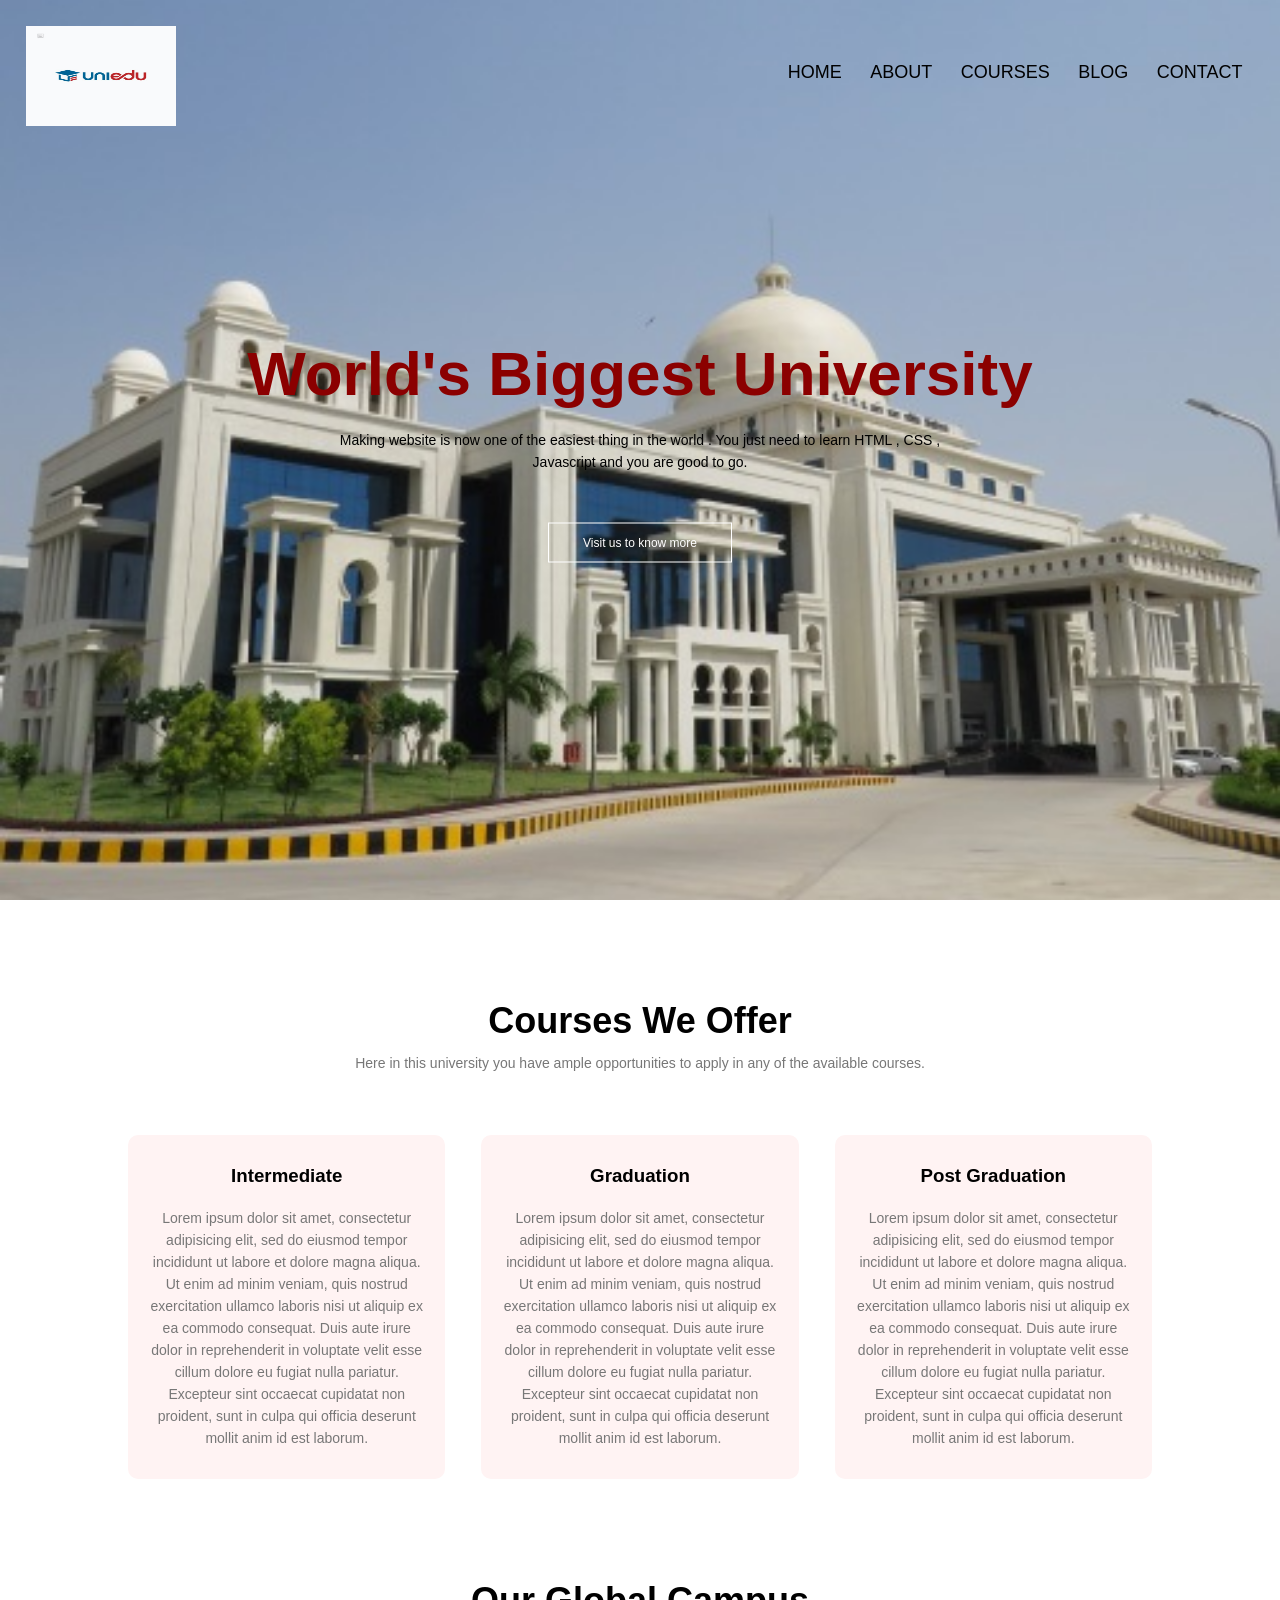
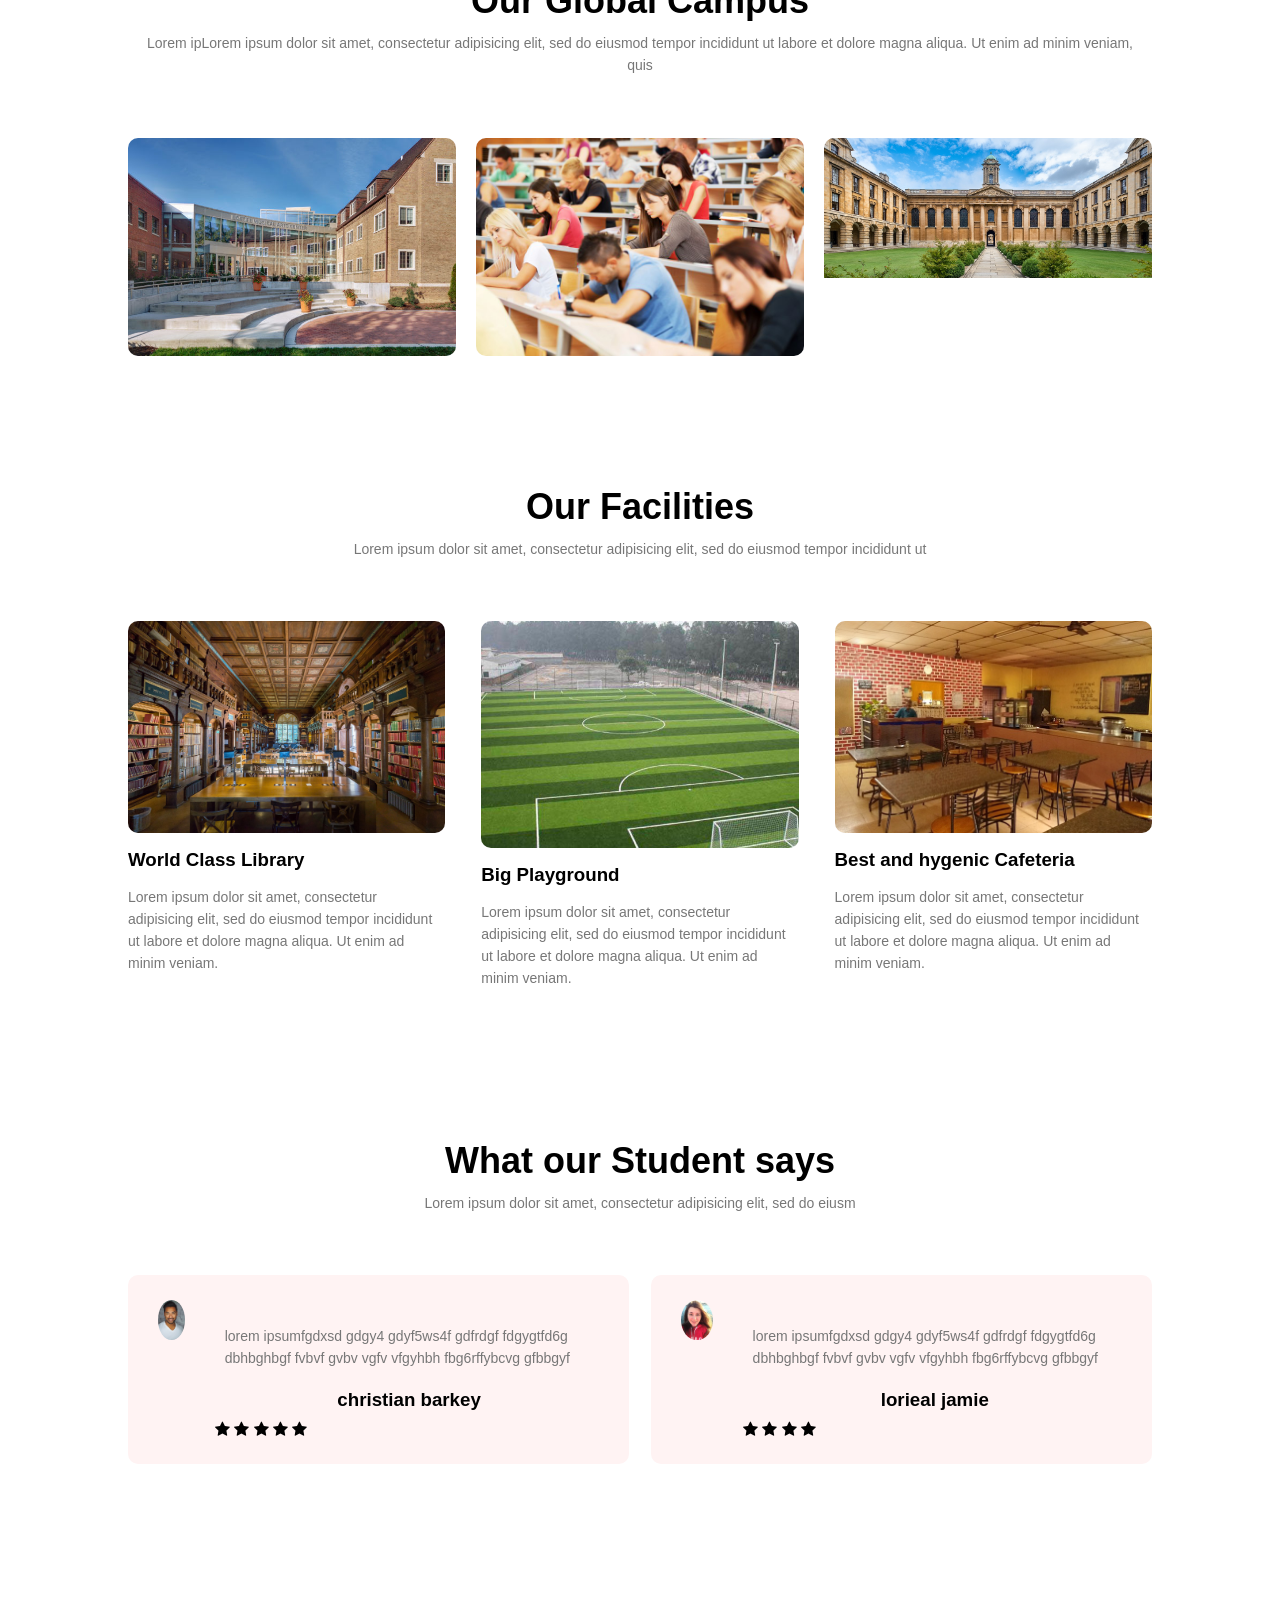
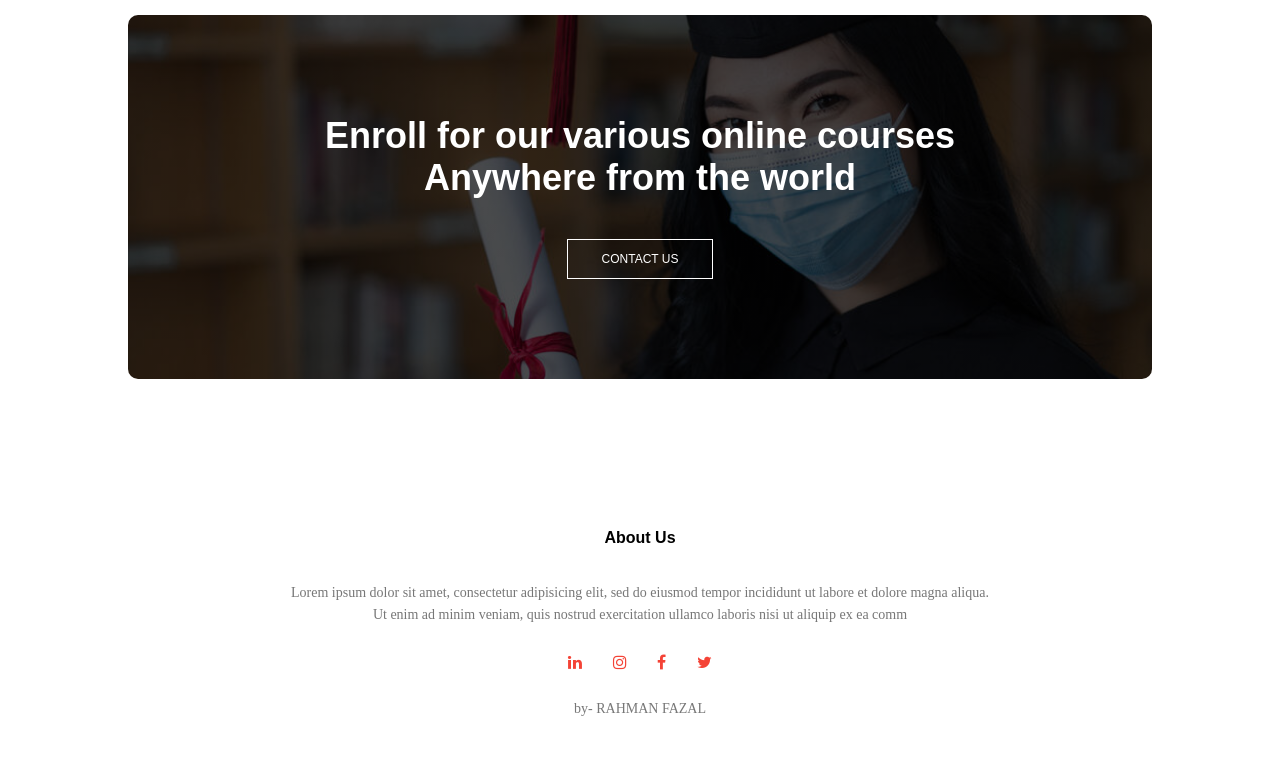
==== university.html @ 799d254d "initial commit" ====
<html>
<head>
    <meta name="viewport" content="width=device-width, initial-scale=1.0">
	<title> UNIVERSITY WEB DESIGN</title>
	<link rel="stylesheet" href="university.css">
	<link rel="stylesheet" href="https://stackpath.bootstrapcdn.com/font-awesome/4.7.0/css/font-awesome.min.css">
</head>
<body>
	<section class="header">
		<nav>
			<a href="university.html"><img src="images/logo.jpg"></a>
			<div class="nav-links" id="navLinks">
				<i class="fa fa-times" onclick="hidemenu()"></i>
				<ul>
					<li><a href="">HOME</a></li>
					<li><a href="">ABOUT</a></li>
					<li><a href="">COURSES</a></li>
					<li><a href="">BLOG</a></li>
					<li><a href="">CONTACT</a></li>
				</ul>
            </div>
            <i class="fa fa-bars" onclick="showmenu()"></i>
		</nav>
<div class="text-box">
    <h1>World's Biggest University</h1>
    <p>Making website is now one of the easiest thing in the world . You just need to learn HTML , CSS ,<br> Javascript and you are good to go.
    </p>
    <a href="" class="hero-btn">Visit us to know more</a>
</div>
</section>
<!---Course---->
<section class="course">
	<h1>Courses We Offer</h1>
	<p>Here in this university you have ample opportunities to apply in any of the available courses.</p>

<div class="row">
	<div class="course-col">
		<h3>Intermediate</h3>
		<p>Lorem ipsum dolor sit amet, consectetur adipisicing elit, sed do eiusmod
		tempor incididunt ut labore et dolore magna aliqua. Ut enim ad minim veniam,
		quis nostrud exercitation ullamco laboris nisi ut aliquip ex ea commodo
		consequat. Duis aute irure dolor in reprehenderit in voluptate velit esse
		cillum dolore eu fugiat nulla pariatur. Excepteur sint occaecat cupidatat non
		proident, sunt in culpa qui officia deserunt mollit anim id est laborum.</p>
	</div>
    <div class="course-col">
		<h3>Graduation</h3>
		<p>Lorem ipsum dolor sit amet, consectetur adipisicing elit, sed do eiusmod
		tempor incididunt ut labore et dolore magna aliqua. Ut enim ad minim veniam,
		quis nostrud exercitation ullamco laboris nisi ut aliquip ex ea commodo
		consequat. Duis aute irure dolor in reprehenderit in voluptate velit esse
		cillum dolore eu fugiat nulla pariatur. Excepteur sint occaecat cupidatat non
		proident, sunt in culpa qui officia deserunt mollit anim id est laborum.</p>
	</div>
	<div class="course-col">
		<h3>Post Graduation</h3>
		<p>Lorem ipsum dolor sit amet, consectetur adipisicing elit, sed do eiusmod
		tempor incididunt ut labore et dolore magna aliqua. Ut enim ad minim veniam,
		quis nostrud exercitation ullamco laboris nisi ut aliquip ex ea commodo
		consequat. Duis aute irure dolor in reprehenderit in voluptate velit esse
		cillum dolore eu fugiat nulla pariatur. Excepteur sint occaecat cupidatat non
		proident, sunt in culpa qui officia deserunt mollit anim id est laborum.</p>
	</div>
</div>
</section>

<!--------------campus------->
<section class="campus">
	<h1>
		Our Global Campus
	</h1>
	<p>Lorem ipLorem ipsum dolor sit amet, consectetur adipisicing elit, sed do eiusmod
		tempor incididunt ut labore et dolore magna aliqua. Ut enim ad minim veniam,
		quis</p>
		<div class="row">
			<div class="campus-col">
				<img src="images/banner1.jpg">
				<div class="layer">
					<h3>LONDON</h3>
				</div>
			</div>
			<div class="campus-col">
				<img src="images/banner2.jpg">
				<div class="layer">
					<h3>NEW YORK</h3>
				</div>
			</div>
			<div class="campus-col">
				<img src="images/university1.png">
				<div class="layer">
					<h3>SINGAPORE</h3>
				</div>
			</div>
</div>
</section>

<!--------facilities------>
<section class="facilities">
	<h1>Our Facilities</h1>
	<p>Lorem ipsum dolor sit amet, consectetur adipisicing elit, sed do eiusmod
	tempor incididunt ut </p>
	<div class="row">
		<div class="facilities-cols">
			<img src="images/library.jpeg">
			<h3>World Class Library</h3>
			<p>Lorem ipsum dolor sit amet, consectetur adipisicing elit, sed do eiusmod
			tempor incididunt ut labore et dolore magna aliqua. Ut enim ad minim veniam.</p>
		</div>
		<div class="facilities-cols">
			<img src="images/playground.jpg">
			<h3>Big Playground</h3>
			<p>Lorem ipsum dolor sit amet, consectetur adipisicing elit, sed do eiusmod
			tempor incididunt ut labore et dolore magna aliqua. Ut enim ad minim veniam.</p>
		</div>
		<div class="facilities-cols">
			<img src="images/canteen.jpg">
			<h3>Best and hygenic Cafeteria</h3>
			<p>Lorem ipsum dolor sit amet, consectetur adipisicing elit, sed do eiusmod
			tempor incididunt ut labore et dolore magna aliqua. Ut enim ad minim veniam.</p>
		</div>
	</div>
</section>



<!-----------testimonials-------->

<section class="testimonials">
	<h1>What our Student says</h1>
	<p>Lorem ipsum dolor sit amet, consectetur adipisicing elit, sed do eiusm</p>
	<div class="row">
		<div class="testimonial-col">
			<img src="images/user1.jpg">
			<div>
				<p>lorem ipsumfgdxsd gdgy4 gdyf5ws4f gdfrdgf fdgygtfd6g dbhbghbgf fvbvf gvbv vgfv  vfgyhbh fbg6rffybcvg gfbbgyf</p>
				<h3>christian barkey</h3>
				<i class="fa fa-star"></i>
				<i class="fa fa-star"></i>
				<i class="fa fa-star"></i>
				<i class="fa fa-star"></i>
				<i class="fa fa-star"></i>
			</div>
		</div>
		<div class="testimonial-col">
			<img src="images/user2.jpg">
			<div>
				<p>lorem ipsumfgdxsd gdgy4 gdyf5ws4f gdfrdgf fdgygtfd6g dbhbghbgf fvbvf gvbv vgfv  vfgyhbh fbg6rffybcvg gfbbgyf</p>
				<h3>lorieal jamie</h3>
				<i class="fa fa-star"></i>
				<i class="fa fa-star"></i>
				<i class="fa fa-star"></i>
				<i class="fa fa-star"></i>
			</div>
		</div>
	</div>
</section>

<!---------------call to action-------->
<section class="cta">
	<h1>Enroll for our various online courses <br>Anywhere from the world</h1>
	<a href="" class="hero-btn">CONTACT US</a>
</section>


<!------------footer------------>
<section class="footer">
	<h4>About Us</h4>
	<p>Lorem ipsum dolor sit amet, consectetur adipisicing elit, sed do eiusmod
	tempor incididunt ut labore et dolore magna aliqua.<br> Ut enim ad minim veniam,
	quis nostrud exercitation ullamco laboris nisi ut aliquip ex ea comm</p>
<div class="icons">
	<i class="fa fa-linkedin"></i>
	<i class="fa fa-instagram"></i>
	<i class="fa fa-facebook"></i>
	<i class="fa fa-twitter"></i>
</div>
<p>by- RAHMAN FAZAL</p>
</section>
<!-------JAVASCRIPT FOR TOGGLE MENU--------->
<script> 
      
       var navLinks = document.getElementById("navLinks");
       function showmenu(){
       	navLinks.style.right ="0";
       }
        function hidemenu(){
       	navLinks.style.right ="-200px";
       }

</script>
</body>
</html>
---- university.css ----
*{
	margin: 0;
	padding: 0;
	font-family: 'poppins',sans-serif;
}
.header{
	min-height: 100vh;
	width: 100%;
	background-image:url(images/banner3.jpg);
	background-position: center;
	background-size: cover;
	position: relative;
}
nav{
	display:flex;
	padding-top:2% ;
	padding-left: 2%;
	padding-right: 2%;
	justify-content: space-between;
	align-items: center;
}
nav img{
	width: 150px;
	height: 100px;
}
.nav-links{
	flex: 1;
	text-align: right;
}
.nav-links ul li{
	list-style: none;
	display: inline-block;
	padding: 12px 12px;
	position: relative;
}
.nav-links ul li a{
	color: #000;
	text-decoration: none;
	font-size: 18px;
}
.nav-links ul li::after{
	content: '';
    width: 0%;
    height: 6px;
    background: #f44336;
    display: block;
    margin: auto;
    transition: 0.5s;
}
.nav-links ul li:hover::after{
	width: 100%;
}
.text-box{
	width: 90%;
	color: #f44336;
	position: absolute;
	top: 50%;
	left: 50%;
	transform: translate(-50%,-50%);
	text-align: center;
}
.text-box h1{
   font-size: 62px;
   color: darkred;
}
.text-box p{
	 margin: 10px 0 40px;
	 font-size: 14px;
	 color: black;
}
.hero-btn {
	display: inline-block;
	text-decoration: none;
	color: #fff;	
	border: 1px solid #fff;
	padding: 12px 34px;
	font-size: 12px;
	background: transparent;
	position: relative;
	cursor: pointer;
}
.hero-btn:hover{
	border: 1px solid #f44336;
	background: #f44336;
	transition: 1s;
}
nav .fa{
	display: none;
}
@media(max-width: 700px){
	.text-box h1{
		font-size: 20px;
	}
	.nav-links ul li{
		display: block;
	}
	.nav-links{
		position: absolute;
		background: #f44336;
		height: 100vh;
		width: 200px;
		top: 0;
        right: -200px;
        text-align: left;
        z-index: 2;
        transition: 1s;
	}
	nav .fa{
		display: block;
		color: #fff;
		margin: 10px;
		font-size: 22px;
		cursor:pointer;
	}
	.nav-links ul {
		padding: 30px;
	}
}
/*------course-----*/
.course{
	width: 80%;
	margin: auto;
	text-align: center;
	padding-top: 100px;
}
h1{
	font-size: 36px;
	font-weight: 600;
}
p{
	color:#777 ;
	font-size: 14px;
	font-weight: 300;
    line-height: 22px;
    padding: 10px;
  }
.row{
	margin-top: 5%;
	display: flex;
	justify-content: space-between;
}
.course-col{
	flex-basis: 31%;
	background: #fff3f3;
	border-radius: 10px;
	margin-bottom: 5%;
	padding: 20px 12px;
	box-sizing: border-box; 
}
h3{
	text-align: center;
	font-weight: 600;
	margin: 10px 0;
}
.course-col:hover{
	box-shadow: 0 0 20px 0px rgba(0, 0, 0, 0.2);
}
@media(max-width: 700px){
	.row{flex-direction: column; 
	}
}
/*--------campus--------*/

.campus{
	width: 80%;
	margin: auto;
	text-align: center;
	padding-top: 50px;
}
.campus-col{
	flex-basis: 32%;
	border-radius: 10px;
	margin-bottom: 30px;
	position: relative;
	overflow: hidden;
}
.campus-col img{
	width: 100%;
	display: block;

}
.layer{
	background:transparent; 
	height: 100%;
	width: 100%;
	position: absolute;
	top: 0;
	left: 0;
	transition: 0.5s;
}
.layer:hover{
    background:rgba(226, 0, 0, 0.7);      
}
.layer h3{
	width: 100%;
	font-weight: 500;
	color: #fff;
	font-size: 26px;
	bottom: 0;
	left: 50%;
	transform: translateX(-50%);
	position: absolute;
	opacity: 0;
	transition: 0.5s;
}
.layer:hover h3{
	bottom: 49%;
	opacity: 1;

}

/*-----------facilities------*/
.facilities{
         width: 80%;
         margin: auto;
         text-align: center;
         padding-top: 100px;
}
.facilities-cols{
	flex-basis: 31%;
	border-radius: 10px;
	margin-bottom: 5%;
	text-align: left;
}
.facilities-cols img{
	width: 100%;
	border-radius: 10px;
}
.facilities-cols p{
	padding: 0;
}
.facilities-cols h3{
	margin-top: 16px;
	margin-bottom: 15px;
	text-align: left;
}

/*-------------testimonials----------*/

.testimonials{
	width: 80%;
	margin: auto;
	padding-top: 100px;
	text-align: center;
}
.testimonial-col{
	flex-basis: 44%;
	border-radius: 10px;
	margin-bottom: 5%;
	text-align: left;
	background: #fff3f3;
	padding: 25px;
	cursor: pointer;
	display: flex;
}
.testimonial-col img{
	height: 40px;
	margin-left: 5px;
	margin-right: 30px;
	border-radius: 50%;
}
.testimonial-col p{
	margin-top: 15px;
	text-align: left;
}
@media(max-width: 700px){
	.testimonial-col img{
		margin-left: 0px;
		margin-right: 15px;
	}
}
.cta{
	margin: 100px auto;
	width:80% ;
	background-image: linear-gradient(rgba(0, 0, 0, 0.7),rgba(0,0,0,0.7)),url(images/certificate.jpg);
    background-position: center;
    background-size: cover;
    border-radius: 10px;
    text-align: center;
    padding: 100px 0;
}
.cta h1{
	color: #fff;
	margin-bottom: 40px;
	padding: 0;
}
@media(max-width: 700px)
{
	.cta h1{
		font-size: 24px;
	}
}
/*----------------footer------------*/

.footer{
	width: 100%;
	text-align: center;
	padding: 30px 0;
}
.footer h4{
	margin-bottom: 25px;
	margin-top: 20px;
	font-weight: 600;
}
.footer p{
	font-family: cursive;
}
.icons .fa{
	color: #f44336;
	margin: 0 13px;
	cursor: pointer;
	padding: 18px 0;
}
.fa-heart-o{
	color: #f44336;
}
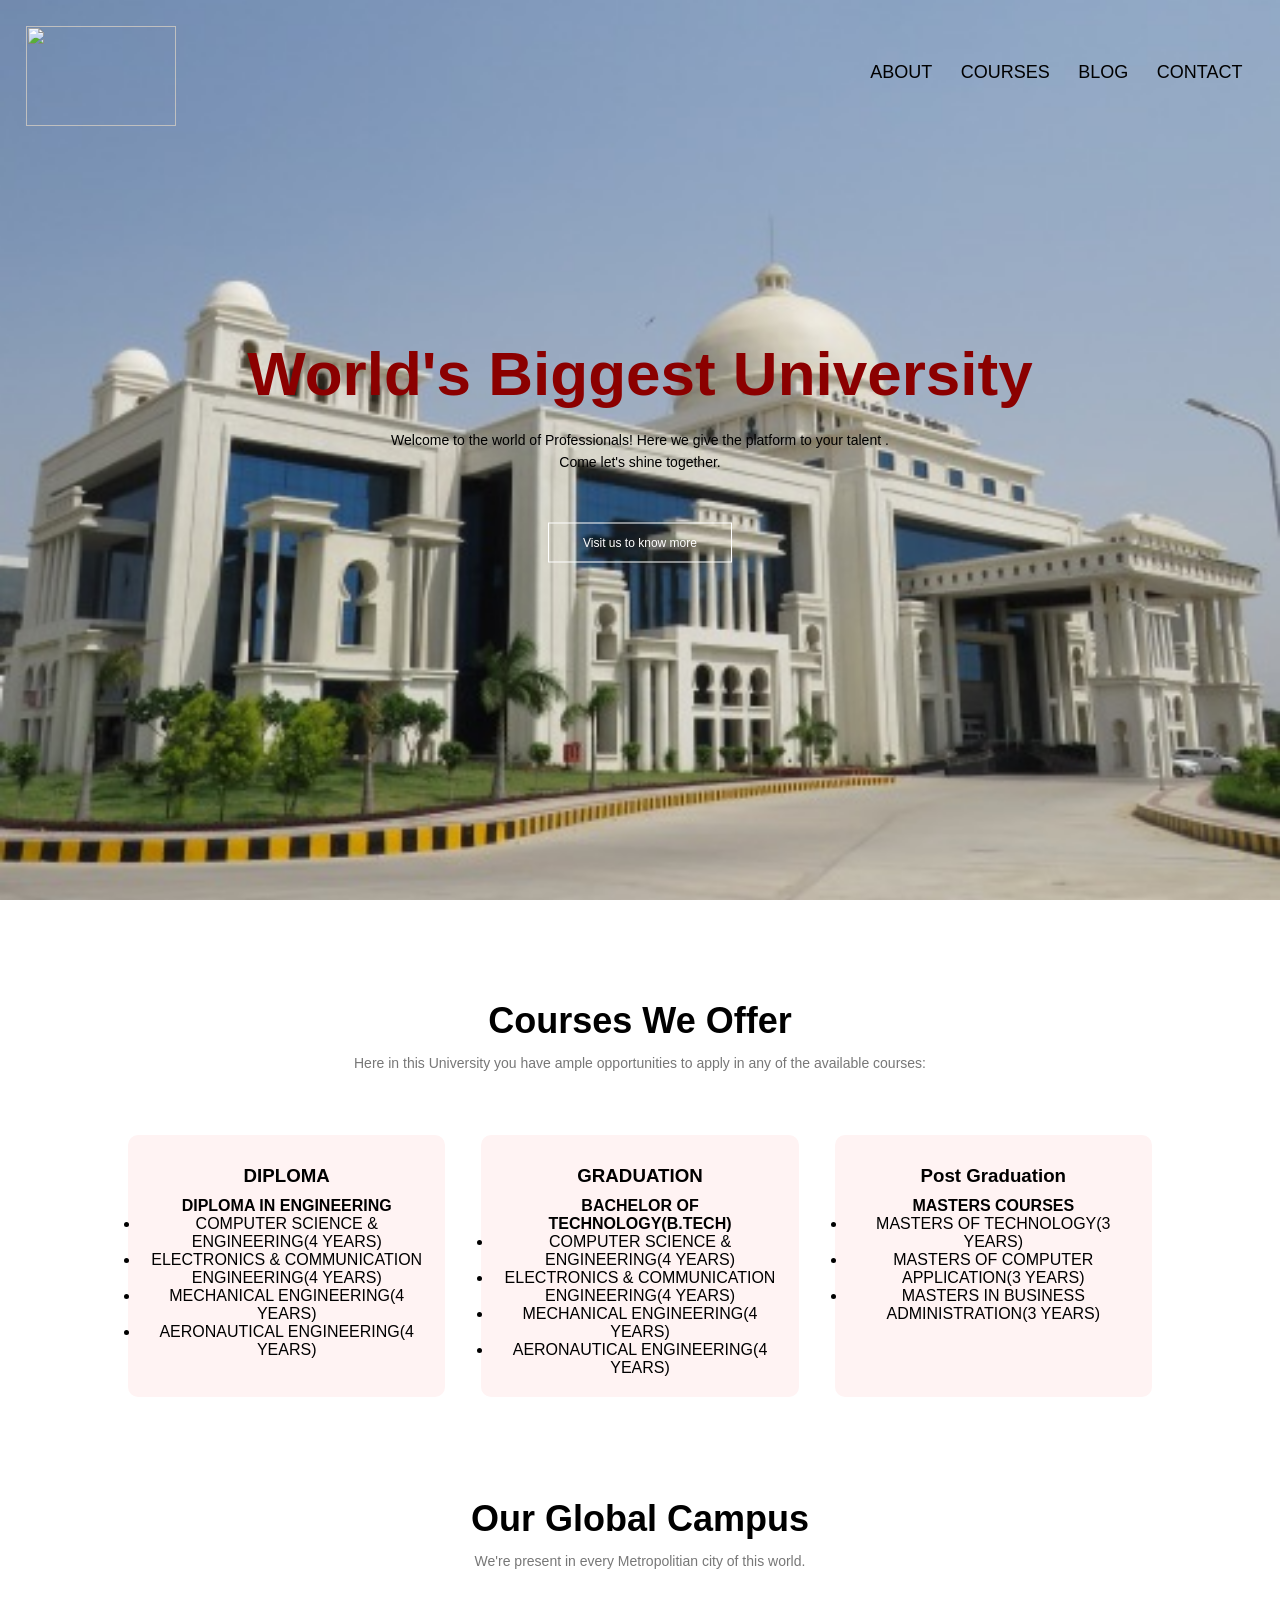
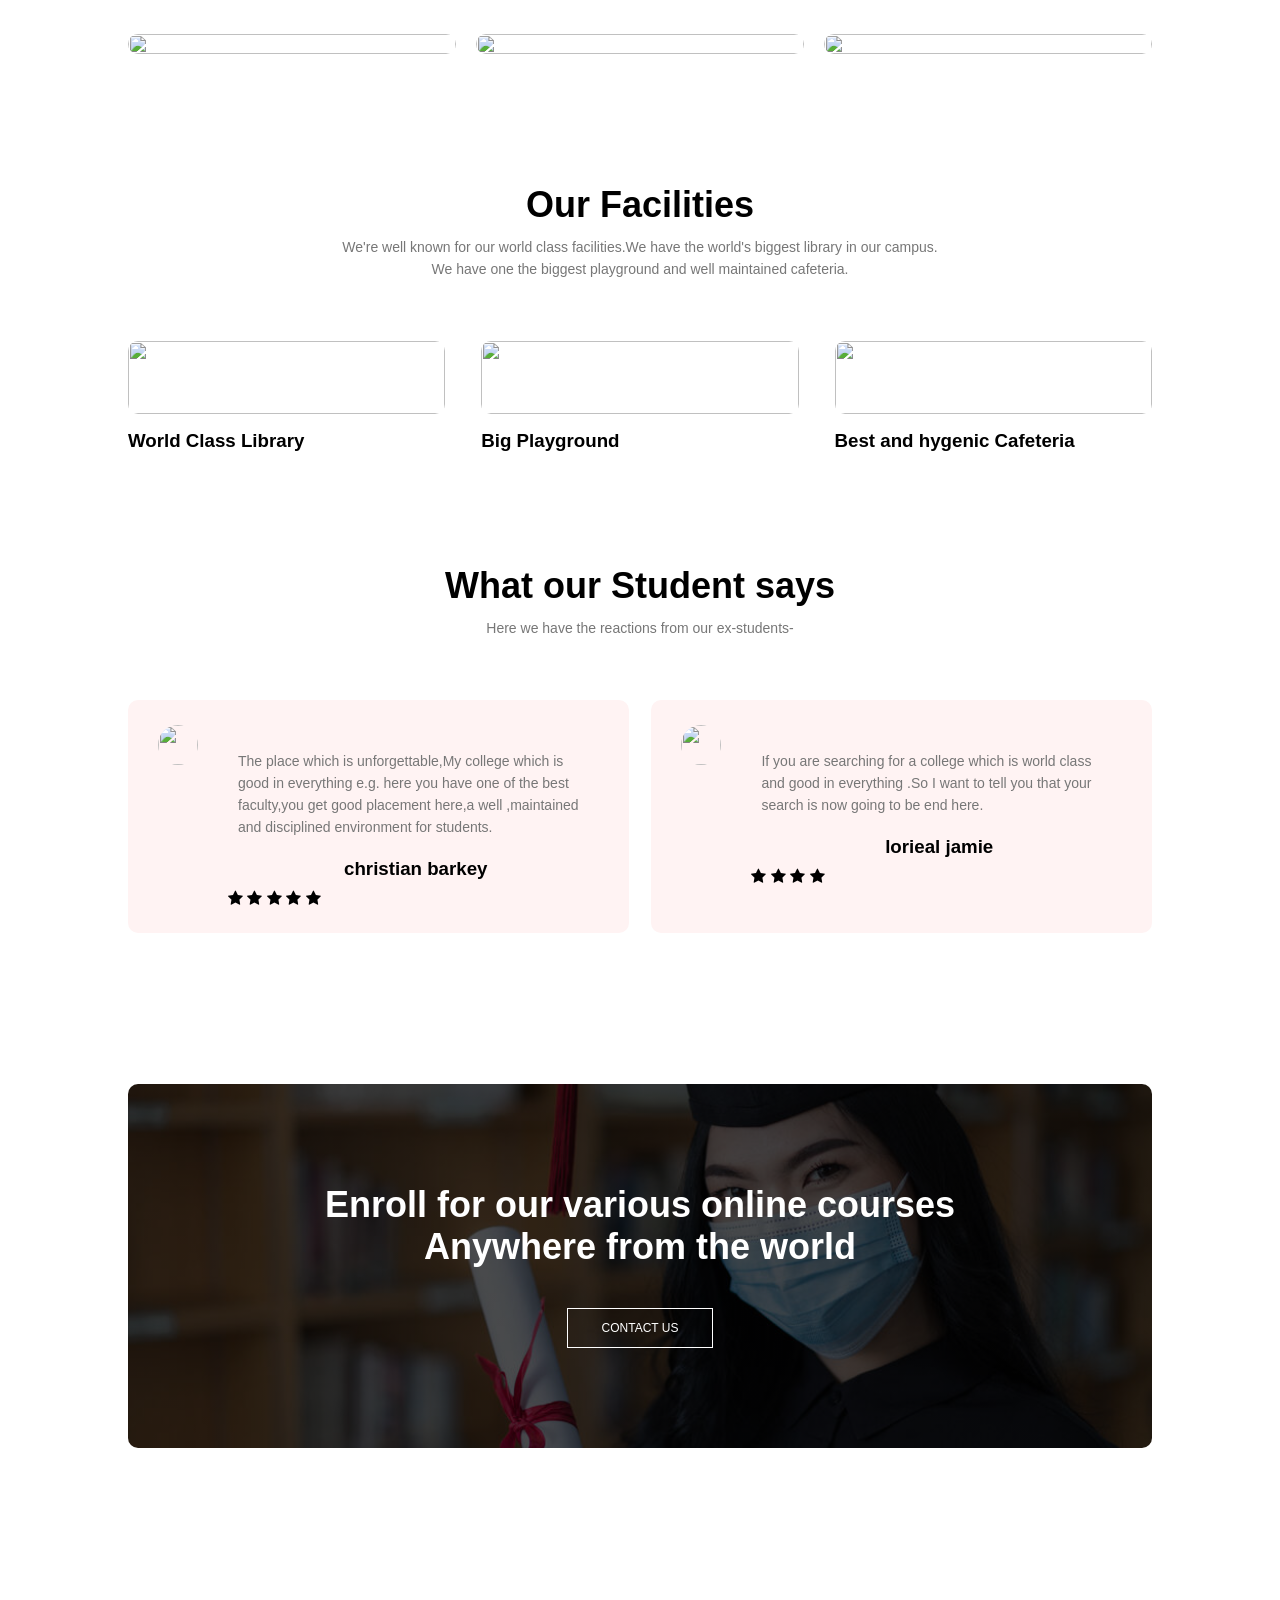
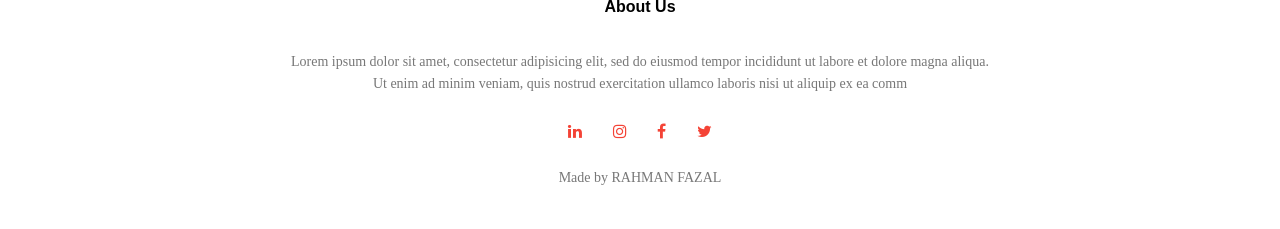
==== commit f57efb25: "index.html" ====
--- a/university.html
+++ b/university.html
@@ -1,192 +1,186 @@
-<html>
-<head>
-    <meta name="viewport" content="width=device-width, initial-scale=1.0">
-	<title> UNIVERSITY WEB DESIGN</title>
-	<link rel="stylesheet" href="university.css">
-	<link rel="stylesheet" href="https://stackpath.bootstrapcdn.com/font-awesome/4.7.0/css/font-awesome.min.css">
-</head>
-<body>
-	<section class="header">
-		<nav>
-			<a href="university.html"><img src="images/logo.jpg"></a>
-			<div class="nav-links" id="navLinks">
-				<i class="fa fa-times" onclick="hidemenu()"></i>
-				<ul>
-					<li><a href="">HOME</a></li>
-					<li><a href="">ABOUT</a></li>
-					<li><a href="">COURSES</a></li>
-					<li><a href="">BLOG</a></li>
-					<li><a href="">CONTACT</a></li>
-				</ul>
-            </div>
-            <i class="fa fa-bars" onclick="showmenu()"></i>
-		</nav>
-<div class="text-box">
-    <h1>World's Biggest University</h1>
-    <p>Making website is now one of the easiest thing in the world . You just need to learn HTML , CSS ,<br> Javascript and you are good to go.
-    </p>
-    <a href="" class="hero-btn">Visit us to know more</a>
-</div>
-</section>
-<!---Course---->
-<section class="course">
-	<h1>Courses We Offer</h1>
-	<p>Here in this university you have ample opportunities to apply in any of the available courses.</p>
-
-<div class="row">
-	<div class="course-col">
-		<h3>Intermediate</h3>
-		<p>Lorem ipsum dolor sit amet, consectetur adipisicing elit, sed do eiusmod
-		tempor incididunt ut labore et dolore magna aliqua. Ut enim ad minim veniam,
-		quis nostrud exercitation ullamco laboris nisi ut aliquip ex ea commodo
-		consequat. Duis aute irure dolor in reprehenderit in voluptate velit esse
-		cillum dolore eu fugiat nulla pariatur. Excepteur sint occaecat cupidatat non
-		proident, sunt in culpa qui officia deserunt mollit anim id est laborum.</p>
-	</div>
-    <div class="course-col">
-		<h3>Graduation</h3>
-		<p>Lorem ipsum dolor sit amet, consectetur adipisicing elit, sed do eiusmod
-		tempor incididunt ut labore et dolore magna aliqua. Ut enim ad minim veniam,
-		quis nostrud exercitation ullamco laboris nisi ut aliquip ex ea commodo
-		consequat. Duis aute irure dolor in reprehenderit in voluptate velit esse
-		cillum dolore eu fugiat nulla pariatur. Excepteur sint occaecat cupidatat non
-		proident, sunt in culpa qui officia deserunt mollit anim id est laborum.</p>
-	</div>
-	<div class="course-col">
-		<h3>Post Graduation</h3>
-		<p>Lorem ipsum dolor sit amet, consectetur adipisicing elit, sed do eiusmod
-		tempor incididunt ut labore et dolore magna aliqua. Ut enim ad minim veniam,
-		quis nostrud exercitation ullamco laboris nisi ut aliquip ex ea commodo
-		consequat. Duis aute irure dolor in reprehenderit in voluptate velit esse
-		cillum dolore eu fugiat nulla pariatur. Excepteur sint occaecat cupidatat non
-		proident, sunt in culpa qui officia deserunt mollit anim id est laborum.</p>
-	</div>
-</div>
-</section>
-
-<!--------------campus------->
-<section class="campus">
-	<h1>
-		Our Global Campus
-	</h1>
-	<p>Lorem ipLorem ipsum dolor sit amet, consectetur adipisicing elit, sed do eiusmod
-		tempor incididunt ut labore et dolore magna aliqua. Ut enim ad minim veniam,
-		quis</p>
-		<div class="row">
-			<div class="campus-col">
-				<img src="images/banner1.jpg">
-				<div class="layer">
-					<h3>LONDON</h3>
-				</div>
-			</div>
-			<div class="campus-col">
-				<img src="images/banner2.jpg">
-				<div class="layer">
-					<h3>NEW YORK</h3>
-				</div>
-			</div>
-			<div class="campus-col">
-				<img src="images/university1.png">
-				<div class="layer">
-					<h3>SINGAPORE</h3>
-				</div>
-			</div>
-</div>
-</section>
-
-<!--------facilities------>
-<section class="facilities">
-	<h1>Our Facilities</h1>
-	<p>Lorem ipsum dolor sit amet, consectetur adipisicing elit, sed do eiusmod
-	tempor incididunt ut </p>
-	<div class="row">
-		<div class="facilities-cols">
-			<img src="images/library.jpeg">
-			<h3>World Class Library</h3>
-			<p>Lorem ipsum dolor sit amet, consectetur adipisicing elit, sed do eiusmod
-			tempor incididunt ut labore et dolore magna aliqua. Ut enim ad minim veniam.</p>
-		</div>
-		<div class="facilities-cols">
-			<img src="images/playground.jpg">
-			<h3>Big Playground</h3>
-			<p>Lorem ipsum dolor sit amet, consectetur adipisicing elit, sed do eiusmod
-			tempor incididunt ut labore et dolore magna aliqua. Ut enim ad minim veniam.</p>
-		</div>
-		<div class="facilities-cols">
-			<img src="images/canteen.jpg">
-			<h3>Best and hygenic Cafeteria</h3>
-			<p>Lorem ipsum dolor sit amet, consectetur adipisicing elit, sed do eiusmod
-			tempor incididunt ut labore et dolore magna aliqua. Ut enim ad minim veniam.</p>
-		</div>
-	</div>
-</section>
-
-
-
-<!-----------testimonials-------->
-
-<section class="testimonials">
-	<h1>What our Student says</h1>
-	<p>Lorem ipsum dolor sit amet, consectetur adipisicing elit, sed do eiusm</p>
-	<div class="row">
-		<div class="testimonial-col">
-			<img src="images/user1.jpg">
-			<div>
-				<p>lorem ipsumfgdxsd gdgy4 gdyf5ws4f gdfrdgf fdgygtfd6g dbhbghbgf fvbvf gvbv vgfv  vfgyhbh fbg6rffybcvg gfbbgyf</p>
-				<h3>christian barkey</h3>
-				<i class="fa fa-star"></i>
-				<i class="fa fa-star"></i>
-				<i class="fa fa-star"></i>
-				<i class="fa fa-star"></i>
-				<i class="fa fa-star"></i>
-			</div>
-		</div>
-		<div class="testimonial-col">
-			<img src="images/user2.jpg">
-			<div>
-				<p>lorem ipsumfgdxsd gdgy4 gdyf5ws4f gdfrdgf fdgygtfd6g dbhbghbgf fvbvf gvbv vgfv  vfgyhbh fbg6rffybcvg gfbbgyf</p>
-				<h3>lorieal jamie</h3>
-				<i class="fa fa-star"></i>
-				<i class="fa fa-star"></i>
-				<i class="fa fa-star"></i>
-				<i class="fa fa-star"></i>
-			</div>
-		</div>
-	</div>
-</section>
-
-<!---------------call to action-------->
-<section class="cta">
-	<h1>Enroll for our various online courses <br>Anywhere from the world</h1>
-	<a href="" class="hero-btn">CONTACT US</a>
-</section>
-
-
-<!------------footer------------>
-<section class="footer">
-	<h4>About Us</h4>
-	<p>Lorem ipsum dolor sit amet, consectetur adipisicing elit, sed do eiusmod
-	tempor incididunt ut labore et dolore magna aliqua.<br> Ut enim ad minim veniam,
-	quis nostrud exercitation ullamco laboris nisi ut aliquip ex ea comm</p>
-<div class="icons">
-	<i class="fa fa-linkedin"></i>
-	<i class="fa fa-instagram"></i>
-	<i class="fa fa-facebook"></i>
-	<i class="fa fa-twitter"></i>
-</div>
-<p>by- RAHMAN FAZAL</p>
-</section>
-<!-------JAVASCRIPT FOR TOGGLE MENU--------->
-<script> 
-      
-       var navLinks = document.getElementById("navLinks");
-       function showmenu(){
-       	navLinks.style.right ="0";
-       }
-        function hidemenu(){
-       	navLinks.style.right ="-200px";
-       }
-
-</script>
-</body>
+<html>
+<head>
+    <meta name="viewport" content="width=device-width, initial-scale=1.0">
+	<title> UNIVERSITY WEB DESIGN</title>
+	<link rel="stylesheet" href="university.css">
+	<link rel="stylesheet" href="https://stackpath.bootstrapcdn.com/font-awesome/4.7.0/css/font-awesome.min.css">
+</head>
+<body>
+	<section class="header">
+		<nav>
+			<a href="university.html"><img src="universitylogo02.jpeg"></a>
+			<div class="nav-links" id="navLinks">
+				<i class="fa fa-times" onclick="hidemenu()"></i>
+				<ul>
+					
+					<li><a href="">ABOUT</a></li>
+					<li><a href="">COURSES</a></li>
+					<li><a href="">BLOG</a></li>
+					<li><a href="contact.html">CONTACT</a></li>
+				</ul>
+            </div>
+            <i class="fa fa-bars" onclick="showmenu()"></i>
+		</nav>
+<div class="text-box">
+    <h1>World's Biggest University</h1>
+    <p>Welcome to the world of Professionals! Here we give the platform to your talent .<br>Come let's shine together. 
+    </p>
+    <a href="" class="hero-btn">Visit us to know more</a>
+</div>
+</section>
+<!---Course---->
+<section class="course">
+	<h1>Courses We Offer</h1>
+	<p>Here in this University you have ample opportunities to apply in any of the available courses:</p>
+
+<div class="row">
+	<div class="course-col">
+		<h3>DIPLOMA</h3>
+		<h4>DIPLOMA IN ENGINEERING</h4>
+			<ul>
+				<li>COMPUTER SCIENCE & ENGINEERING(4 YEARS)</li>
+				<li>ELECTRONICS & COMMUNICATION ENGINEERING(4 YEARS)</li>
+				<li>MECHANICAL ENGINEERING(4 YEARS)</li>
+				<li>AERONAUTICAL ENGINEERING(4 YEARS)</li>
+			</ul>
+	</div>
+    <div class="course-col">
+		<h3>GRADUATION</h3>
+		<h4>BACHELOR OF TECHNOLOGY(B.TECH)</h4>
+			<ul>
+				<li>COMPUTER SCIENCE & ENGINEERING(4 YEARS)</li>
+				<li>ELECTRONICS & COMMUNICATION ENGINEERING(4 YEARS)</li>
+				<li>MECHANICAL ENGINEERING(4 YEARS)</li>
+				<li>AERONAUTICAL ENGINEERING(4 YEARS)</li>
+			</ul>
+	</div>
+	<div class="course-col">
+		<h3>Post Graduation</h3>
+		<h4>MASTERS COURSES</h4>
+		<ul>
+			<li>MASTERS OF TECHNOLOGY(3 YEARS)</li>
+			<li>MASTERS OF COMPUTER APPLICATION(3 YEARS)</li>
+			<li>MASTERS IN BUSINESS ADMINISTRATION(3 YEARS)</li>
+	</div>
+</div>
+</section>
+
+<!--------------campus------->
+<section class="campus">
+	<h1>
+		Our Global Campus
+	</h1>
+	<p>We're present in every Metropolitian city of this world. </p>
+		<div class="row">
+			<div class="campus-col">
+				<img src="banner1.jpg">
+				<div class="layer">
+					<h3>LONDON</h3>
+				</div>
+			</div>
+			<div class="campus-col">
+				<img src="banner2.jpg">
+				<div class="layer">
+					<h3>NEW YORK</h3>
+				</div>
+			</div>
+			<div class="campus-col">
+				<img src="university1.png">
+				<div class="layer">
+					<h3>SINGAPORE</h3>
+				</div>
+			</div>
+</div>
+</section>
+
+<!--------facilities------>
+<section class="facilities">
+	<h1>Our Facilities</h1>
+	<p>We're well known for our world class facilities.We have the world's biggest library in our campus.<br>We have one the biggest playground and well maintained cafeteria. </p>
+	<div class="row">
+		<div class="facilities-cols">
+			<img src="library.jpeg">
+			<h3>World Class Library</h3>
+		</div>
+		<div class="facilities-cols">
+			<img src="playground.jpg">
+			<h3>Big Playground</h3>
+			
+		</div>
+		<div class="facilities-cols">
+			<img src="canteen.jpg">
+			<h3>Best and hygenic Cafeteria</h3>
+			
+		</div>
+	</div>
+</section>
+
+
+
+<!-----------testimonials-------->
+
+<section class="testimonials">
+	<h1>What our Student says</h1>
+	<p>Here we have the reactions from our ex-students-</p>
+	<div class="row">
+		<div class="testimonial-col">
+			<img src="user1.jpg">
+			<div>
+				<p>The place which is unforgettable,My college which is good in everything e.g. here you have one of the best faculty,you get good placement here,a well ,maintained and disciplined  environment  for students.</p>
+				<h3>christian barkey</h3>
+				<i class="fa fa-star"></i>
+				<i class="fa fa-star"></i>
+				<i class="fa fa-star"></i>
+				<i class="fa fa-star"></i>
+				<i class="fa fa-star"></i>
+			</div>
+		</div>
+		<div class="testimonial-col">
+			<img src="user2.jpg">
+			<div>
+				<p>If you are searching for a college which is world class and good in everything .So I want to tell you that your search is now going to be end here.</p>
+				<h3>lorieal jamie</h3>
+				<i class="fa fa-star"></i>
+				<i class="fa fa-star"></i>
+				<i class="fa fa-star"></i>
+				<i class="fa fa-star"></i>
+			</div>
+		</div>
+	</div>
+</section>
+
+<!---------------call to action-------->
+<section class="cta">
+	<h1>Enroll for our various online courses <br>Anywhere from the world</h1>
+	<a href="contact.html" class="hero-btn">CONTACT US</a>
+</section>
+
+
+<!------------footer------------>
+<section class="footer">
+	<h4>About Us</h4>
+	<p>Lorem ipsum dolor sit amet, consectetur adipisicing elit, sed do eiusmod
+	tempor incididunt ut labore et dolore magna aliqua.<br> Ut enim ad minim veniam,
+	quis nostrud exercitation ullamco laboris nisi ut aliquip ex ea comm</p>
+<div class="icons">
+	<i class="fa fa-linkedin"></i>
+	<i class="fa fa-instagram"></i>
+	<i class="fa fa-facebook"></i>
+	<i class="fa fa-twitter"></i>
+</div>
+<p>Made by RAHMAN FAZAL</p>
+</section>
+<!-------JAVASCRIPT FOR TOGGLE MENU--------->
+<script> 
+      
+       var navLinks = document.getElementById("navLinks");
+       function showmenu(){
+       	navLinks.style.right ="0";
+       }
+        function hidemenu(){
+       	navLinks.style.right ="-200px";
+       }
+
+</script>
+</body>
 </html>
